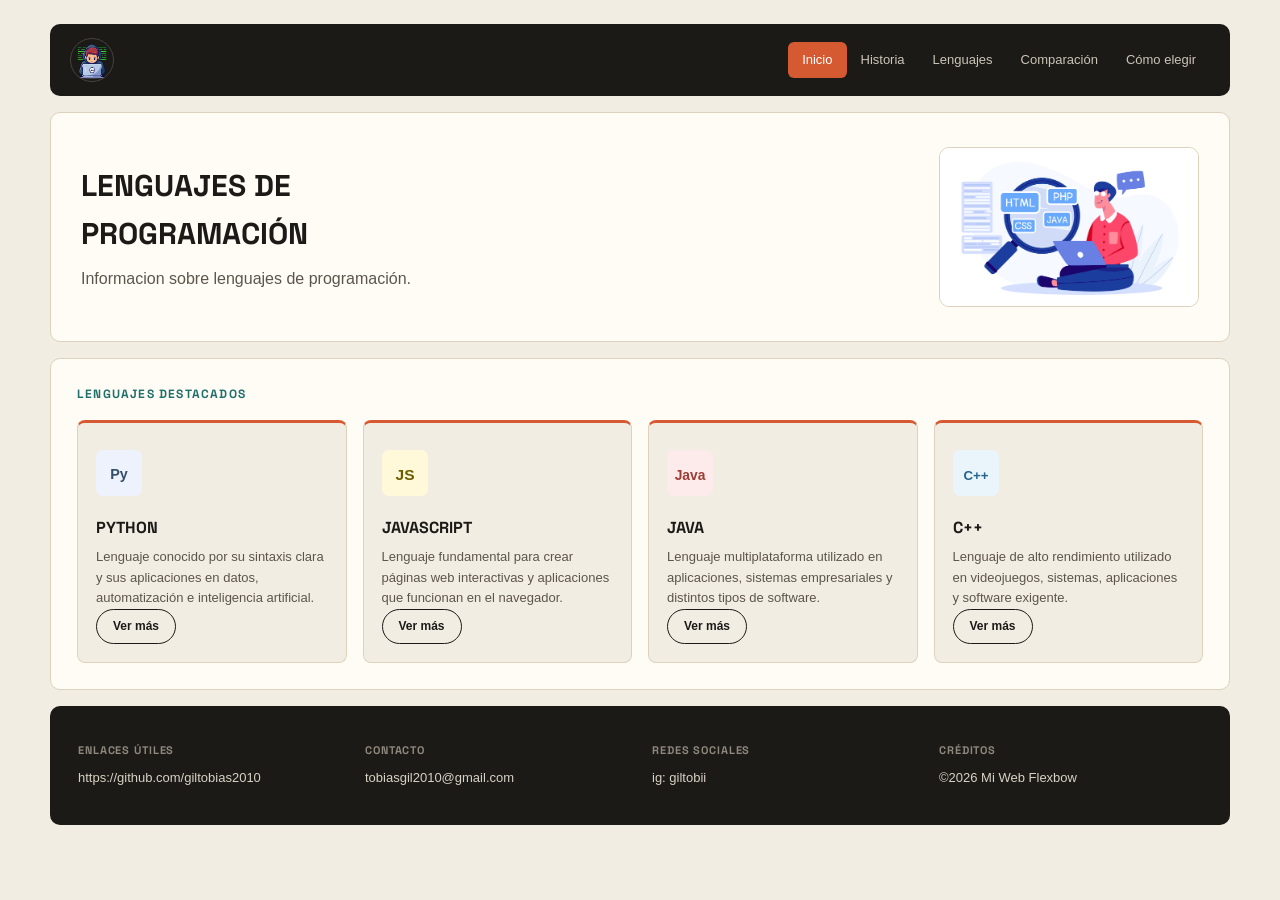
==== index.html @ fa5e6bb7 "Primer commit" ====
<!DOCTYPE html>
<html lang="es">
<head>
    <meta charset="UTF-8">
    <meta name="viewport" content="width=device-width, initial-scale=1.0">
    <title>Lenguajes de Programación</title>
    <link rel="preconnect" href="https://fonts.googleapis.com">
    <link rel="preconnect" href="https://fonts.gstatic.com" crossorigin>
    <link href="https://fonts.googleapis.com/css2?family=JetBrains+Mono:wght@500;700&family=Space+Grotesk:wght@500;600;700&display=swap" rel="stylesheet">
    <link rel="stylesheet" href="style.css">
</head>
<body>
    <div class="container">

        <header class="header">
            <a href="index.html" class="logo"><img src="img/logoperfil.png" alt="Logo"></a>
            <nav class="nav">
                <ul>
                    <li><a class="active" href="index.html">Inicio</a></li>
                    <li><a href="historia.html">Historia</a></li>
                    <li><a href="lenguajes.html">Lenguajes</a></li>
                    <li><a href="comparacion.html">Comparación</a></li>
                    <li><a href="como-elegir.html">Cómo elegir</a></li>
                </ul>
            </nav>
        </header>

        <section class="hero">
            <div class="hero-text">
                <h1>LENGUAJES DE PROGRAMACIÓN</h1>
                <p>Informacion sobre lenguajes de programación.</p>
            </div>
            <div class="hero-image">
                <img src="img/lenguajes-scaled.jpg" alt="Ilustración de lenguajes de programación">
            </div>
        </section>

        <section class="cards-section">
            <h2 class="section-title">Lenguajes destacados</h2>

            <div class="cards">
                <div class="card">
                    <div class="card-image">
                        <img src="img/python.svg" alt="Python">
                    </div>
                    <h3>PYTHON</h3>
                    <p>Lenguaje conocido por su sintaxis clara y sus aplicaciones en datos, automatización e inteligencia artificial.</p>
                    <a class="button" href="lenguajes.html#python">Ver más</a>
                </div>

                <div class="card">
                    <div class="card-image">
                        <img src="img/javascript.svg" alt="JavaScript">
                    </div>
                    <h3>JAVASCRIPT</h3>
                    <p>Lenguaje fundamental para crear páginas web interactivas y aplicaciones que funcionan en el navegador.</p>
                    <a class="button" href="lenguajes.html#javascript">Ver más</a>
                </div>

                <div class="card">
                    <div class="card-image">
                        <img src="img/java.svg" alt="Java">
                    </div>
                    <h3>JAVA</h3>
                    <p>Lenguaje multiplataforma utilizado en aplicaciones, sistemas empresariales y distintos tipos de software.</p>
                    <a class="button" href="lenguajes.html#java">Ver más</a>
                </div>

                <div class="card">
                    <div class="card-image">
                        <img src="img/cpp.svg" alt="C++">
                    </div>
                    <h3>C++</h3>
                    <p>Lenguaje de alto rendimiento utilizado en videojuegos, sistemas, aplicaciones y software exigente.</p>
                    <a class="button" href="lenguajes.html#cpp">Ver más</a>
                </div>
            </div>
        </section>

        <footer class="footer">
            <div class="footer-column">
                <h3>Enlaces útiles</h3>
                <p>https://github.com/giltobias2010</p>
            </div>
            <div class="footer-column">
                <h3>Contacto</h3>
                <p>tobiasgil2010@gmail.com</p>
            </div>
            <div class="footer-column">
                <h3>Redes sociales</h3>
                <p>ig: giltobii</p>
            </div>
            <div class="footer-column">
                <h3>Créditos</h3>
                <p>©2026 Mi Web Flexbow</p>
            </div>
        </footer>

    </div>
</body>
</html>
---- style.css ----
* {
    box-sizing: border-box;
    margin: 0;
    padding: 0;
}

body {
    font-family: 'Inter', Arial, sans-serif;
    background: #f2ede3;
    color: #1c1a17;
    line-height: 1.6;
}

a {
    color: inherit;
    text-decoration: none;
}

img {
    max-width: 100%;
    display: block;
}

h1, h2, h3 {
    font-family: 'Space Grotesk', Arial, sans-serif;
}

.container {
    width: min(1180px, 94%);
    margin: 0 auto;
}

.header {
    margin-top: 24px;
    padding: 14px 20px;
    border-radius: 10px;
    background: #1c1a17;
    display: flex;
    flex-direction: row;
    justify-content: space-between;
    align-items: center;
}

.logo {
    display: flex;
    width: 44px;
    height: 44px;
    border: 1px solid #47433c;
    border-radius: 50%;
    overflow: hidden;
}

.logo img {
    width: 100%;
    height: 100%;
    object-fit: cover;
}

.nav ul {
    display: flex;
    flex-direction: row;
    flex-wrap: wrap;
    list-style: none;
}

.nav li a {
    display: block;
    padding: 8px 14px;
    font-size: 13px;
    font-weight: 500;
    color: #cbc4b8;
    border-radius: 6px;
    transition: 0.2s ease;
}

.nav li a:hover,
.nav li a.active {
    background: #d65a31;
    color: #fff;
}

.hero {
    margin-top: 16px;
    padding: 34px 30px;
    border-radius: 10px;
    background: #fffcf6;
    border: 1px solid #ddd2bd;
    display: flex;
    flex-direction: row;
    align-items: center;
    justify-content: space-between;
    gap: 26px;
}

.hero-text h1 {
    font-size: 30px;
    margin-bottom: 8px;
    max-width: 20ch;
}

.hero-text p {
    color: #5c554c;
    max-width: 46ch;
}

.hero-image {
    width: 260px;
    height: 160px;
    border-radius: 10px;
    overflow: hidden;
    border: 1px solid #ddd2bd;
    display: flex;
    align-items: center;
    justify-content: center;
}

.hero-image img {
    width: 100%;
    height: 100%;
    object-fit: cover;
}

.cards-section {
    margin-top: 16px;
    padding: 26px;
    border-radius: 10px;
    background: #fffcf6;
    border: 1px solid #ddd2bd;
}

.section-title {
    color: #1f6f6b;
    font-size: 12px;
    font-weight: 700;
    letter-spacing: 0.1em;
    text-transform: uppercase;
    margin-bottom: 16px;
}

.cards {
    display: flex;
    flex-direction: row;
    flex-wrap: wrap;
    justify-content: space-between;
    align-items: stretch;
    gap: 16px;
}

.card {
    flex: 1 1 220px;
    padding: 18px;
    border: 1px solid #ddd2bd;
    border-top: 3px solid #d65a31;
    border-radius: 8px;
    background: #f2ede3;
    display: flex;
    flex-direction: column;
    transition: 0.2s ease;
}

.card:hover {
    transform: translateY(-3px);
    box-shadow: 0 10px 22px rgba(28, 26, 23, 0.1);
}

.card-image {
    height: 64px;
    display: flex;
    align-items: center;
    margin-bottom: 10px;
}

.card-image img {
    height: 46px;
    width: auto;
}

.card h3 {
    font-size: 16px;
    margin-bottom: 6px;
}

.card p {
    font-size: 13px;
    color: #5c554c;
}

.button {
    align-self: flex-start;
    margin-top: auto;
    padding: 7px 16px;
    border: 1px solid #1c1a17;
    border-radius: 30px;
    background: transparent;
    color: #1c1a17;
    font-size: 12px;
    font-weight: 600;
    transition: 0.2s ease;
}

.button:hover {
    background: #1c1a17;
    color: #f2ede3;
}

.footer {
    margin-top: 16px;
    margin-bottom: 32px;
    padding: 24px;
    border-radius: 10px;
    background: #1c1a17;
    display: flex;
    flex-direction: row;
    flex-wrap: wrap;
    gap: 16px;
}

.footer-column {
    flex: 1 1 200px;
    padding: 12px 4px;
}

.footer-column h3 {
    font-size: 11px;
    text-transform: uppercase;
    letter-spacing: 0.08em;
    color: #8f887c;
    margin-bottom: 8px;
}

.footer-column p,
.footer-column a {
    font-size: 13px;
    color: #d8d2c4;
}

.footer-column a:hover {
    color: #d65a31;
}

.page-header {
    margin-top: 24px;
    padding: 30px;
    border-radius: 10px;
    background: #1c1a17;
    color: #f2ede3;
}

.page-header .tag {
    display: inline-block;
    padding: 5px 12px;
    border-radius: 20px;
    background: #d65a31;
    color: #fff;
    font-size: 11px;
    font-weight: 700;
    letter-spacing: 0.06em;
    margin-bottom: 12px;
}

.page-header h1 {
    font-size: 32px;
    margin-bottom: 9px;
}

.page-header p {
    max-width: 760px;
    color: #cec7b9;
}

.content {
    margin: 22px 0 34px;
}

.content-grid {
    display: flex;
    flex-direction: row;
    flex-wrap: wrap;
    gap: 16px;
}

.grid-spaced {
    margin-top: 18px;
}

.info-box {
    flex: 1 1 280px;
    background: #fffcf6;
    border: 1px solid #ddd2bd;
    border-radius: 10px;
    padding: 22px;
}

.info-box-full {
    flex: 1 1 100%;
}

.info-box h2 {
    margin-bottom: 10px;
    font-size: 20px;
}

.info-box p {
    color: #5c554c;
    font-size: 14px;
    margin-bottom: 6px;
}

.timeline {
    margin-top: 10px;
}

.timeline-item h3 {
    font-size: 16px;
}

.timeline-item span {
    font-size: 12px;
    color: #5c554c;
}

.language-card {
    flex: 1 1 280px;
    background: #fffcf6;
    border: 1px solid #ddd2bd;
    border-radius: 10px;
    padding: 22px;
    transition: 0.2s ease;
}

.language-card:hover {
    transform: translateY(-3px);
    box-shadow: 0 10px 22px rgba(28, 26, 23, 0.1);
}

.language-card img {
    width: 46px;
    height: 46px;
    margin-bottom: 12px;
}

.language-card h2 {
    font-size: 19px;
    margin-bottom: 6px;
}

.language-card p {
    color: #5c554c;
    font-size: 13px;
}


.steps {
    display: flex;
    flex-direction: row;
    flex-wrap: wrap;
    gap: 16px;
}

.step {
    flex: 1 1 240px;
    padding: 22px;
    background: #fffcf6;
    border: 1px solid #ddd2bd;
    border-radius: 10px;
}

.step-number {
    width: 34px;
    height: 34px;
    border-radius: 50%;
    background: #1c1a17;
    color: #f2ede3;
    display: flex;
    align-items: center;
    justify-content: center;
    font-weight: 700;
    margin-bottom: 12px;
}

.site-footer {
    padding: 22px;
    text-align: center;
    color: #5c554c;
    font-size: 12px;
    border-top: 1px solid #ddd2bd;
}
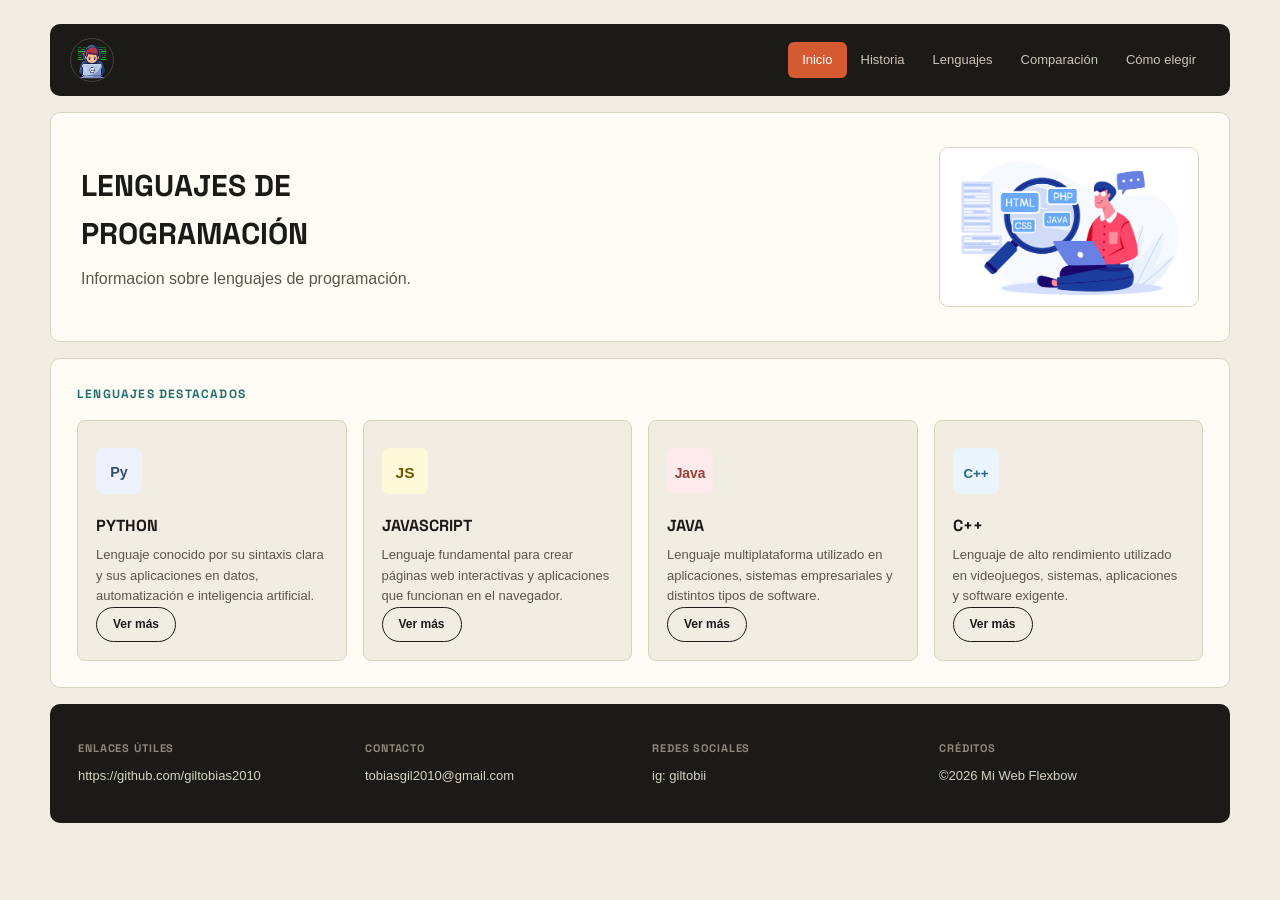
==== commit 5904b8c4: "Update index.html" ====
--- a/index.html
+++ b/index.html
@@ -13,7 +13,7 @@
     <div class="container">
 
         <header class="header">
-            <a href="index.html" class="logo"><img src="img/logoperfil.png" alt="Logo"></a>
+           <img src="img/logoperfil.png" alt="Logo" class="logo">
             <nav class="nav">
                 <ul>
                     <li><a class="active" href="index.html">Inicio</a></li>
--- a/style.css
+++ b/style.css
@@ -150,7 +150,6 @@
     flex: 1 1 220px;
     padding: 18px;
     border: 1px solid #ddd2bd;
-    border-top: 3px solid #d65a31;
     border-radius: 8px;
     background: #f2ede3;
     display: flex;
@@ -365,19 +364,6 @@
     border-radius: 10px;
 }
 
-.step-number {
-    width: 34px;
-    height: 34px;
-    border-radius: 50%;
-    background: #1c1a17;
-    color: #f2ede3;
-    display: flex;
-    align-items: center;
-    justify-content: center;
-    font-weight: 700;
-    margin-bottom: 12px;
-}
-
 .site-footer {
     padding: 22px;
     text-align: center;
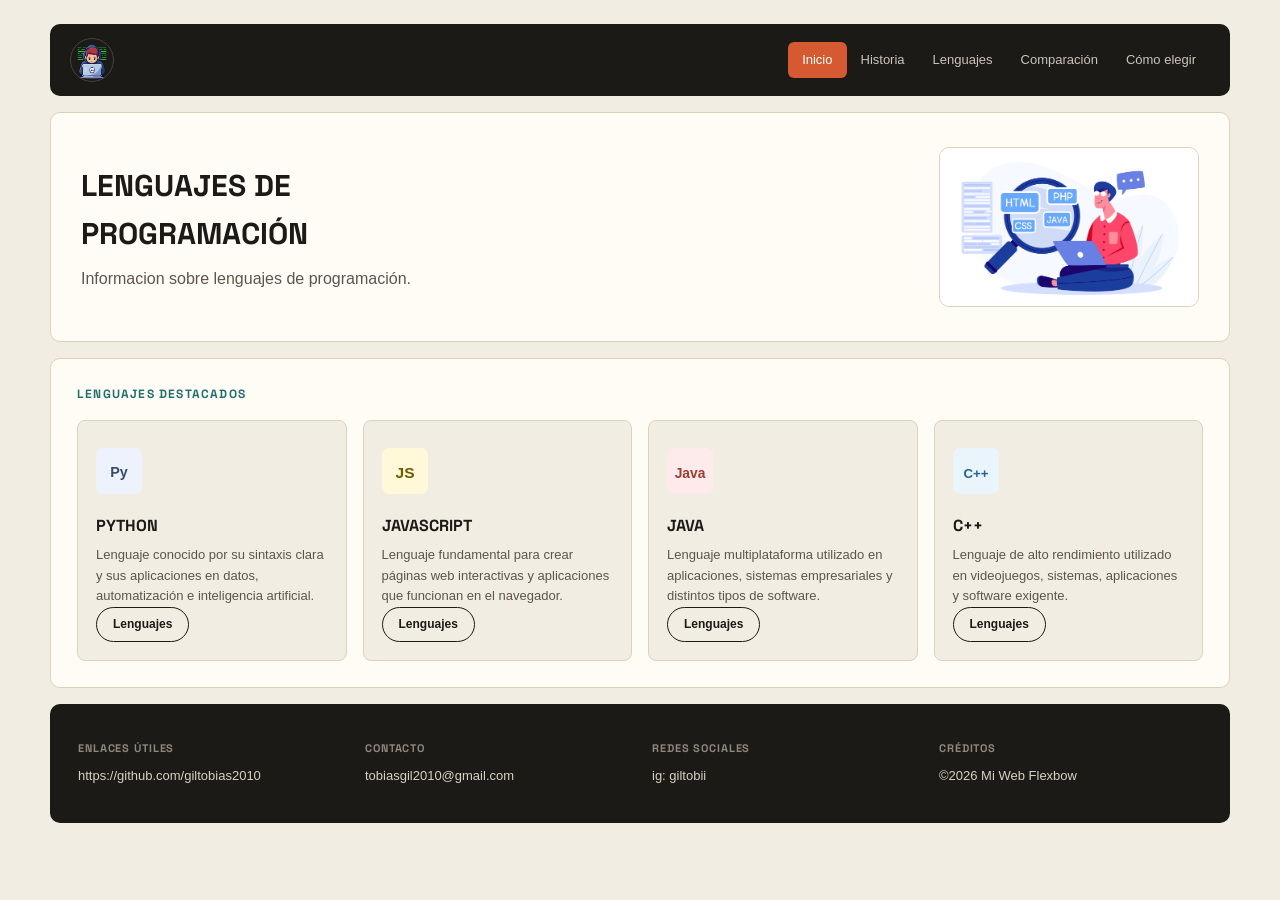
==== commit 96f76e4b: "Update index.html" ====
--- a/index.html
+++ b/index.html
@@ -45,7 +45,7 @@
                     </div>
                     <h3>PYTHON</h3>
                     <p>Lenguaje conocido por su sintaxis clara y sus aplicaciones en datos, automatización e inteligencia artificial.</p>
-                    <a class="button" href="lenguajes.html#python">Ver más</a>
+                    <a class="button" href="lenguajes.html#python">Lenguajes</a>
                 </div>
 
                 <div class="card">
@@ -54,7 +54,7 @@
                     </div>
                     <h3>JAVASCRIPT</h3>
                     <p>Lenguaje fundamental para crear páginas web interactivas y aplicaciones que funcionan en el navegador.</p>
-                    <a class="button" href="lenguajes.html#javascript">Ver más</a>
+                    <a class="button" href="lenguajes.html#javascript">Lenguajes</a>
                 </div>
 
                 <div class="card">
@@ -63,7 +63,7 @@
                     </div>
                     <h3>JAVA</h3>
                     <p>Lenguaje multiplataforma utilizado en aplicaciones, sistemas empresariales y distintos tipos de software.</p>
-                    <a class="button" href="lenguajes.html#java">Ver más</a>
+                    <a class="button" href="lenguajes.html#java">Lenguajes</a>
                 </div>
 
                 <div class="card">
@@ -72,7 +72,7 @@
                     </div>
                     <h3>C++</h3>
                     <p>Lenguaje de alto rendimiento utilizado en videojuegos, sistemas, aplicaciones y software exigente.</p>
-                    <a class="button" href="lenguajes.html#cpp">Ver más</a>
+                    <a class="button" href="lenguajes.html#cpp">Lenguajes</a>
                 </div>
             </div>
         </section>
